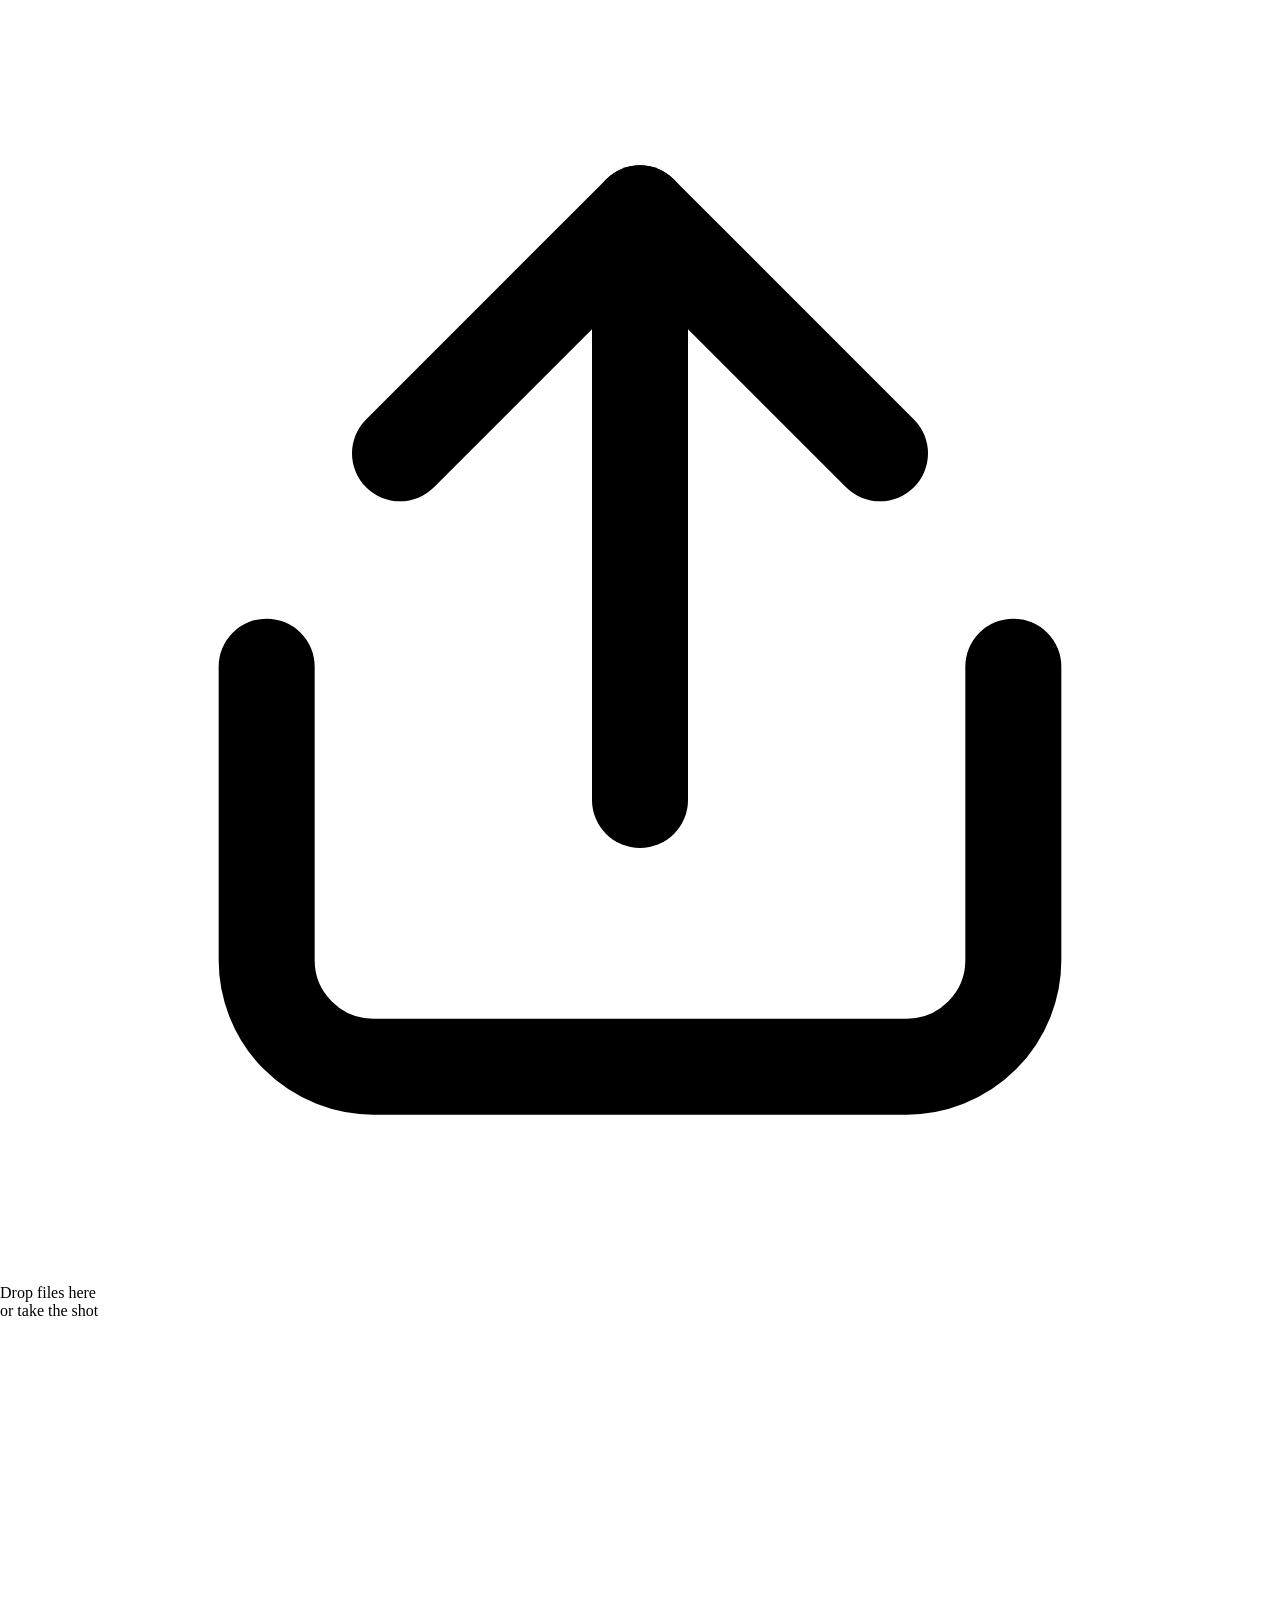
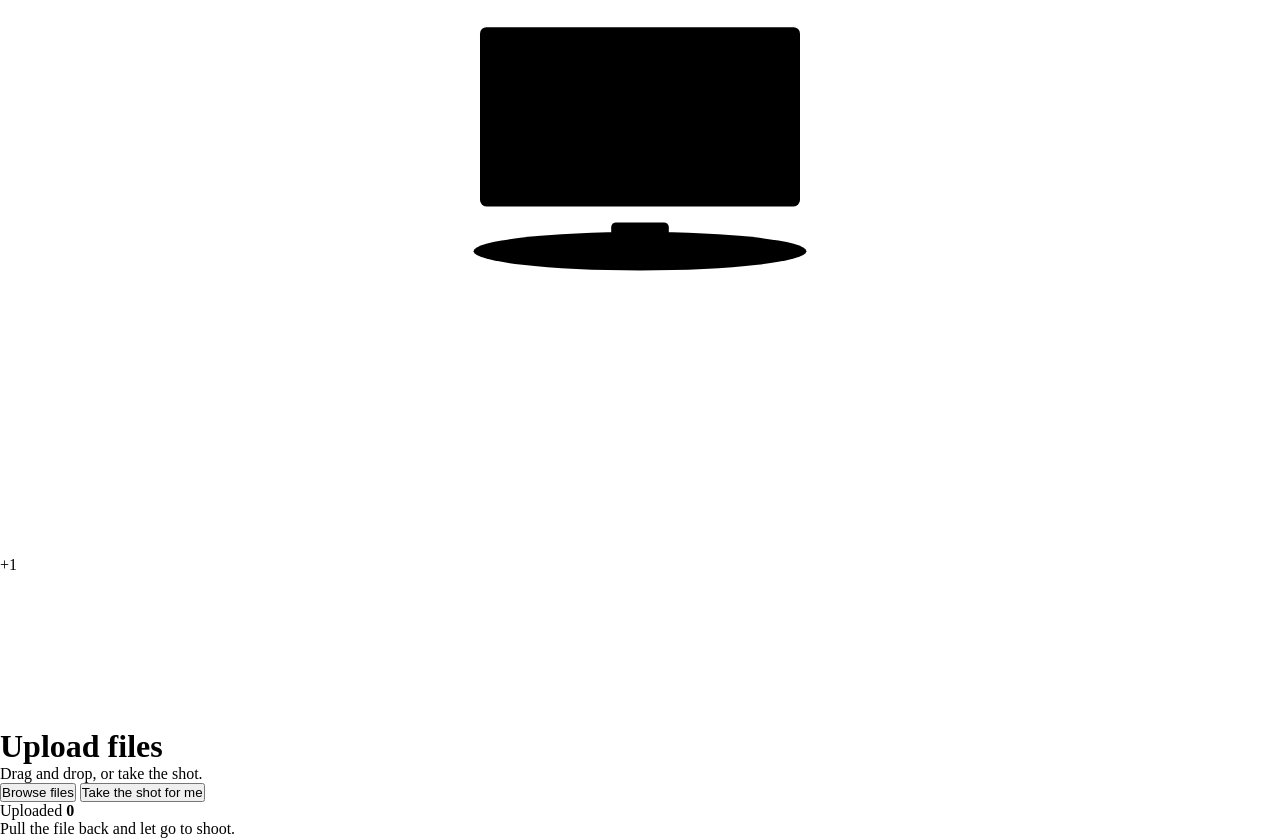
==== bell/index.html @ ecf066cc "new" ====
<!DOCTYPE html>
<html lang="en">

<head>
    <meta charset="UTF-8">
    <meta name="viewport" content="width=device-width, initial-scale=1.0">
    <meta name="claude:viewport-fit-sides" content="cover">
    <link rel="preconnect" href="https://fonts.googleapis.com">
    <link rel="preconnect" href="https://fonts.gstatic.com" crossorigin>
    <link href="https://fonts.googleapis.com/css2?family=Figtree:wght@400;500;600;700&display=swap" rel="stylesheet">
    <title>Basketball Style File Upload</title>
    <link rel="stylesheet" href="./style.css">
</head>

<body>
    <div class="stage" id="stage">
        <div class="world" id="world">
            <div class="hoopg" id="hoopg">
                <div class="zone" id="zone">
                    <svg viewBox="0 0 24 24" fill="none" stroke="currentColor" stroke-width="1.8" stroke-linecap="round"
                        stroke-linejoin="round" aria-hidden="true">
                        <path d="M12 15V4" />
                        <path d="M7.5 8.5 12 4l4.5 4.5" />
                        <path d="M5 12.5V18a2 2 0 0 0 2 2h10a2 2 0 0 0 2-2v-5.5" />
                    </svg>
                    <div class="zt">Drop files here</div>
                    <div class="zs">or take the shot</div>
                </div>
                <svg class="hoop" viewBox="0 0 400 260" aria-hidden="true">
                    <rect class="board" x="150" y="96" width="100" height="56" rx="2" />
                    <g class="net" id="net">
                        <path class="meshline" id="mesh" />
                    </g>
                    <rect class="bracket" x="191" y="157" width="18" height="9" rx="1.5" />
                    <ellipse class="rim" cx="200" cy="166" rx="52" ry="6" />
                </svg>
                <div class="pop" id="pop">+1</div>
            </div>

            <div id="dots"></div>
            <svg class="aim" id="aim" aria-hidden="true" hidden>
                <line class="band" id="band" x1="0" y1="0" x2="0" y2="0" />
                <line class="arrow" id="aimLine" x1="0" y1="0" x2="0" y2="0" />
                <path id="aimHead" d="" />
            </svg>

            <div class="file idle" id="file" role="button" tabindex="0" aria-label="Shoot the file into the hoop">
                <div class="inner" id="fileInner"></div>
            </div>
            <div class="cap" id="cap"></div>
        </div>

        <header class="head" id="head">
            <div class="headl">
                <h1>Upload files</h1>
                <p class="sub">Drag and drop, or take the shot.</p>
                <div class="actions">
                    <button class="btn" id="browse" type="button">Browse files</button>
                    <button class="btn ghost" id="auto" type="button">Take the shot for me</button>
                </div>
            </div>
            <div class="badge" id="badge">Uploaded <b id="count">0</b></div>
        </header>

        <div class="dock">
            <p class="status" id="status" aria-live="polite">Pull the file back and let go to shoot.</p>
            <ul class="list" id="list"></ul>
        </div>
        <input type="file" id="input" multiple hidden>
    </div>


</body>

</html>
---- bell/style.css ----
*{
    margin:0;
    padding:0;
    box-sizing: border-box;
}
:root {
  --panel: #edf0f5;
  --card: #ffffff;
  --ink: #131a23;
  --muted: #68717f;
  --line: #c3c9d3;
  --chip: #e1e5ec;
  --orange: #e2723a;
  --orange-deep: #c4552a;
  --tint: #fdf0e6;
  --net: #a9afb9;
  --ok: #389a66;
  --paper: #ffffff;
  --fold: #e4e7ec;
  --fileline: #d3d7de;
  --pdf: #d94a5f;
  --shadow: rgba(24, 34, 54, .28);
  --font: 'Figtree', system-ui, -apple-system, 'Segoe UI', Roboto, sans-serif;
}
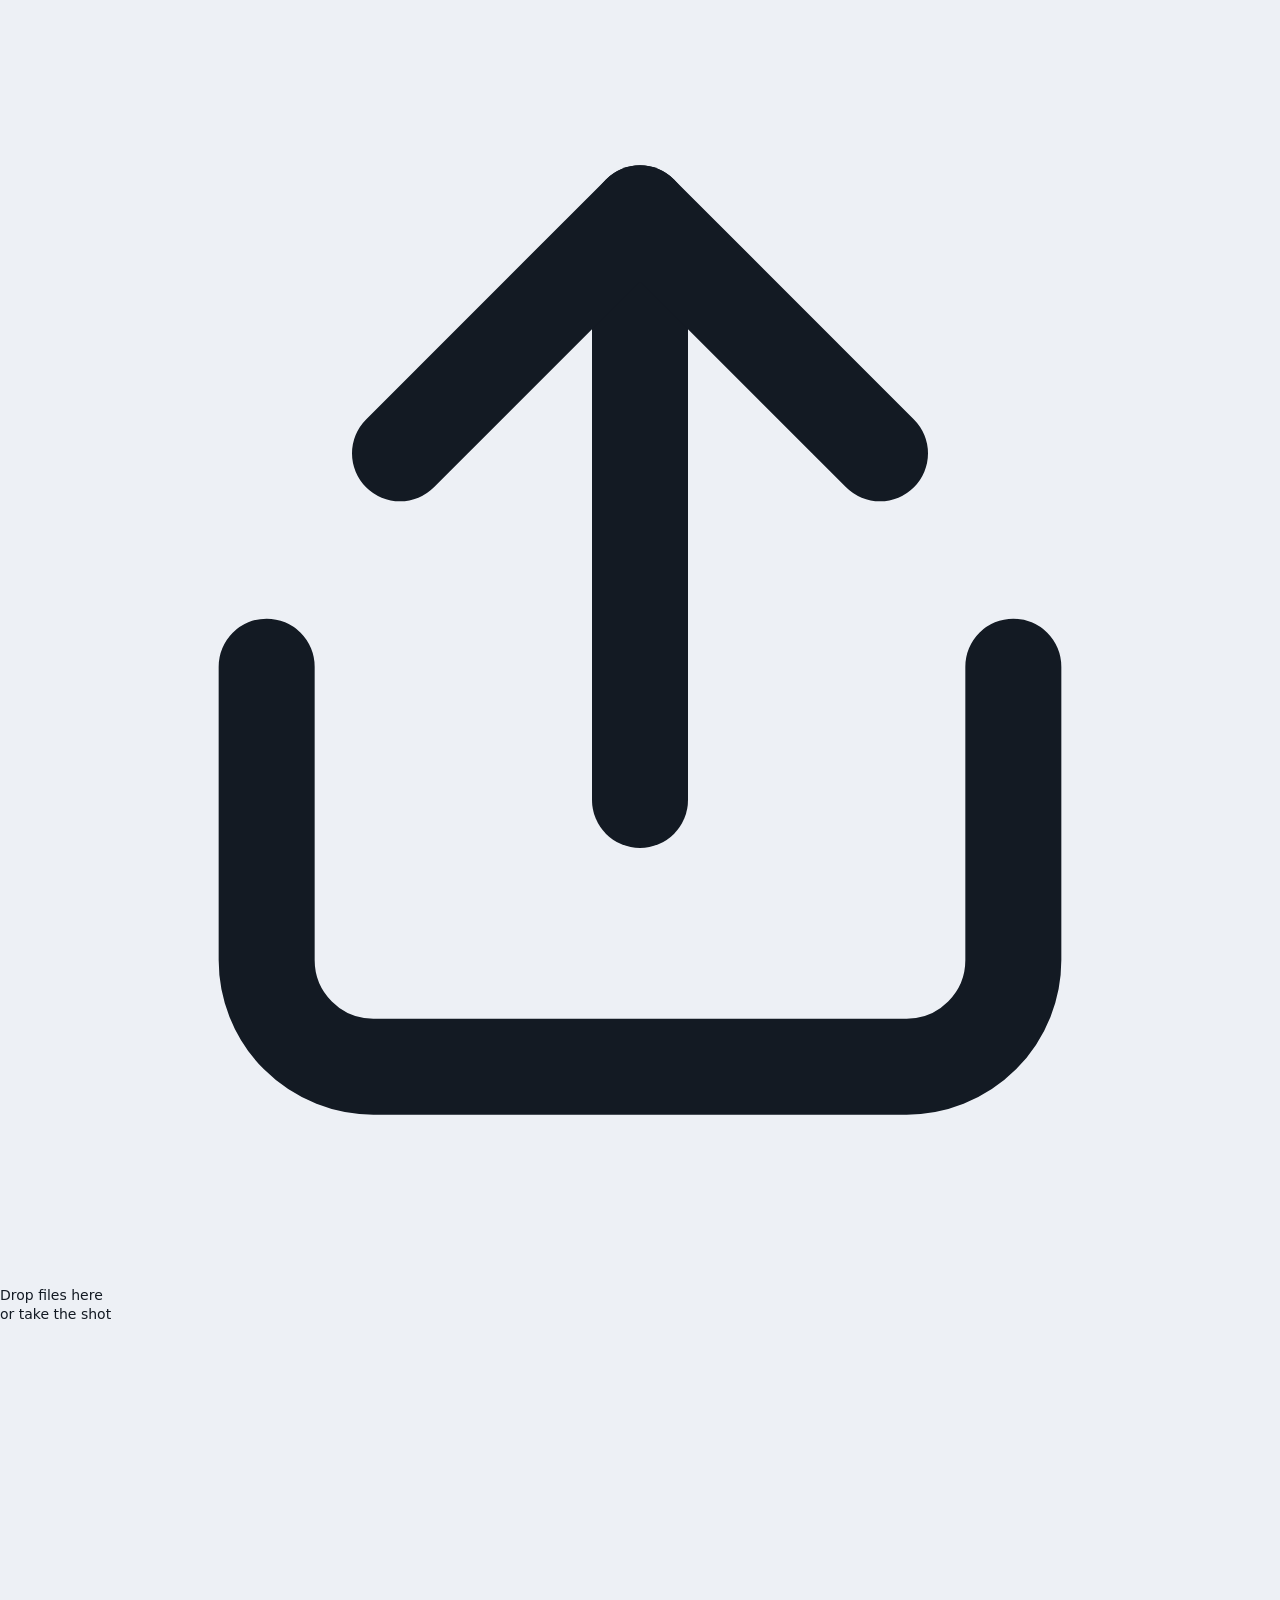
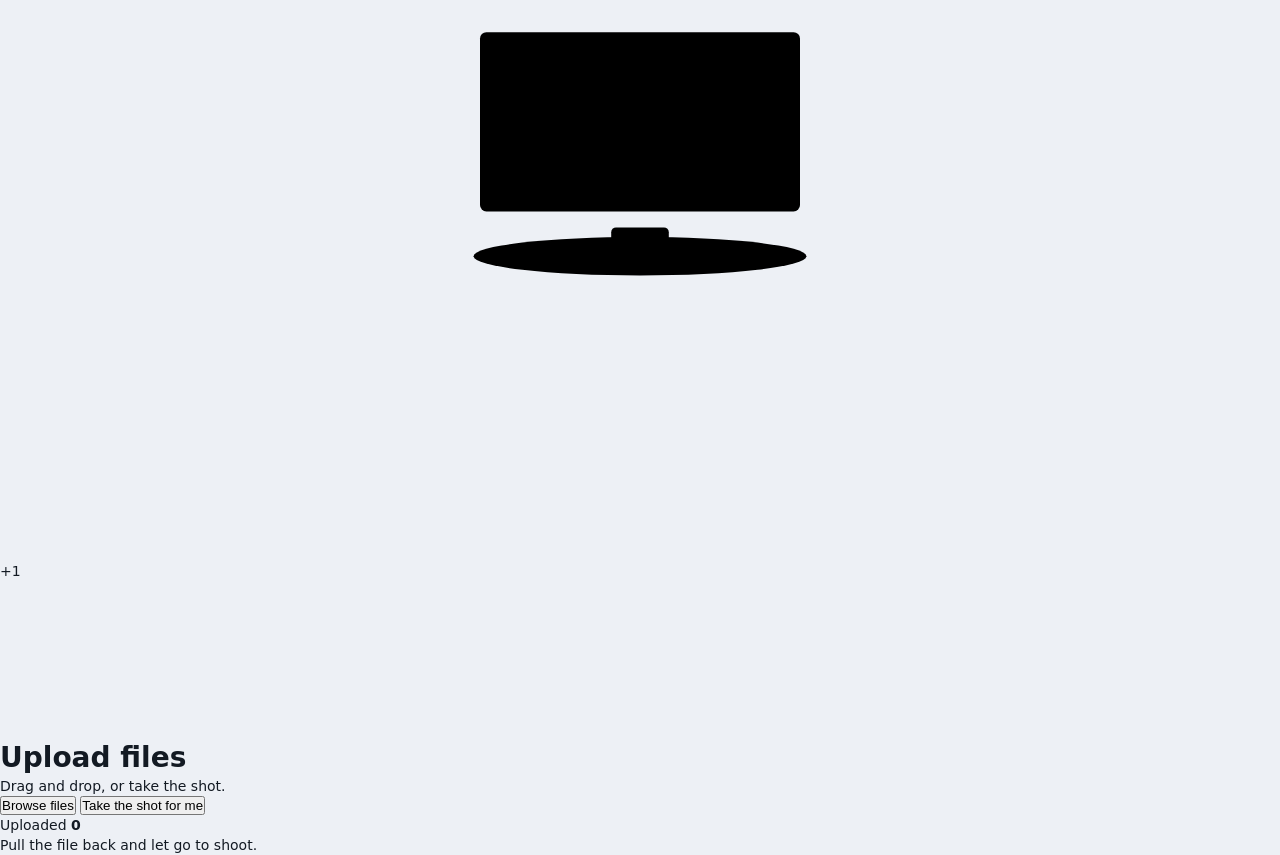
==== commit ee44e254: "new" ====
--- a/bell/index.html
+++ b/bell/index.html
@@ -1,6 +1,5 @@
 <!DOCTYPE html>
-<html lang="en">
-
+<html lang="en"
 <head>
     <meta charset="UTF-8">
     <meta name="viewport" content="width=device-width, initial-scale=1.0">
--- a/bell/style.css
+++ b/bell/style.css
@@ -21,4 +21,32 @@
   --pdf: #d94a5f;
   --shadow: rgba(24, 34, 54, .28);
   --font: 'Figtree', system-ui, -apple-system, 'Segoe UI', Roboto, sans-serif;
-}+}
+@media (prefers-color-scheme: dark) {
+  :root:not([data-theme="light"]) {
+    --panel: #151a21; --card: #1d242d; --ink: #edf0f4; --muted: #8c96a4;
+    --line: #3a424e; --chip: #232b35; --orange: #ef8450; --orange-deep: #d46a38; --tint: #2c2019;
+    --net: #5b6572; --ok: #52bb85; --paper: #f1f3f6; --fold: #d5d9df; --fileline: #c5cad3;
+    --pdf: #e2566b; --shadow: rgba(0, 0, 0, .55);
+    color-scheme: dark;
+  }
+}
+:root[data-theme="dark"] {
+  --panel: #151a21; --card: #1d242d; --ink: #edf0f4; --muted: #8c96a4;
+  --line: #3a424e; --chip: #232b35; --orange: #ef8450; --orange-deep: #d46a38; --tint: #2c2019;
+  --net: #5b6572; --ok: #52bb85; --paper: #f1f3f6; --fold: #d5d9df; --fileline: #c5cad3;
+  --pdf: #e2566b; --shadow: rgba(0, 0, 0, .55);
+  color-scheme: dark;
+}
+body{
+    background: var(--panel);
+    color:var(  --ink);
+    font-family:var( --font);
+    font-size:14px;
+    line-height:1.4;
+    position:relative;
+    min-height:560;
+    overflow:hidden
+}
+
+
